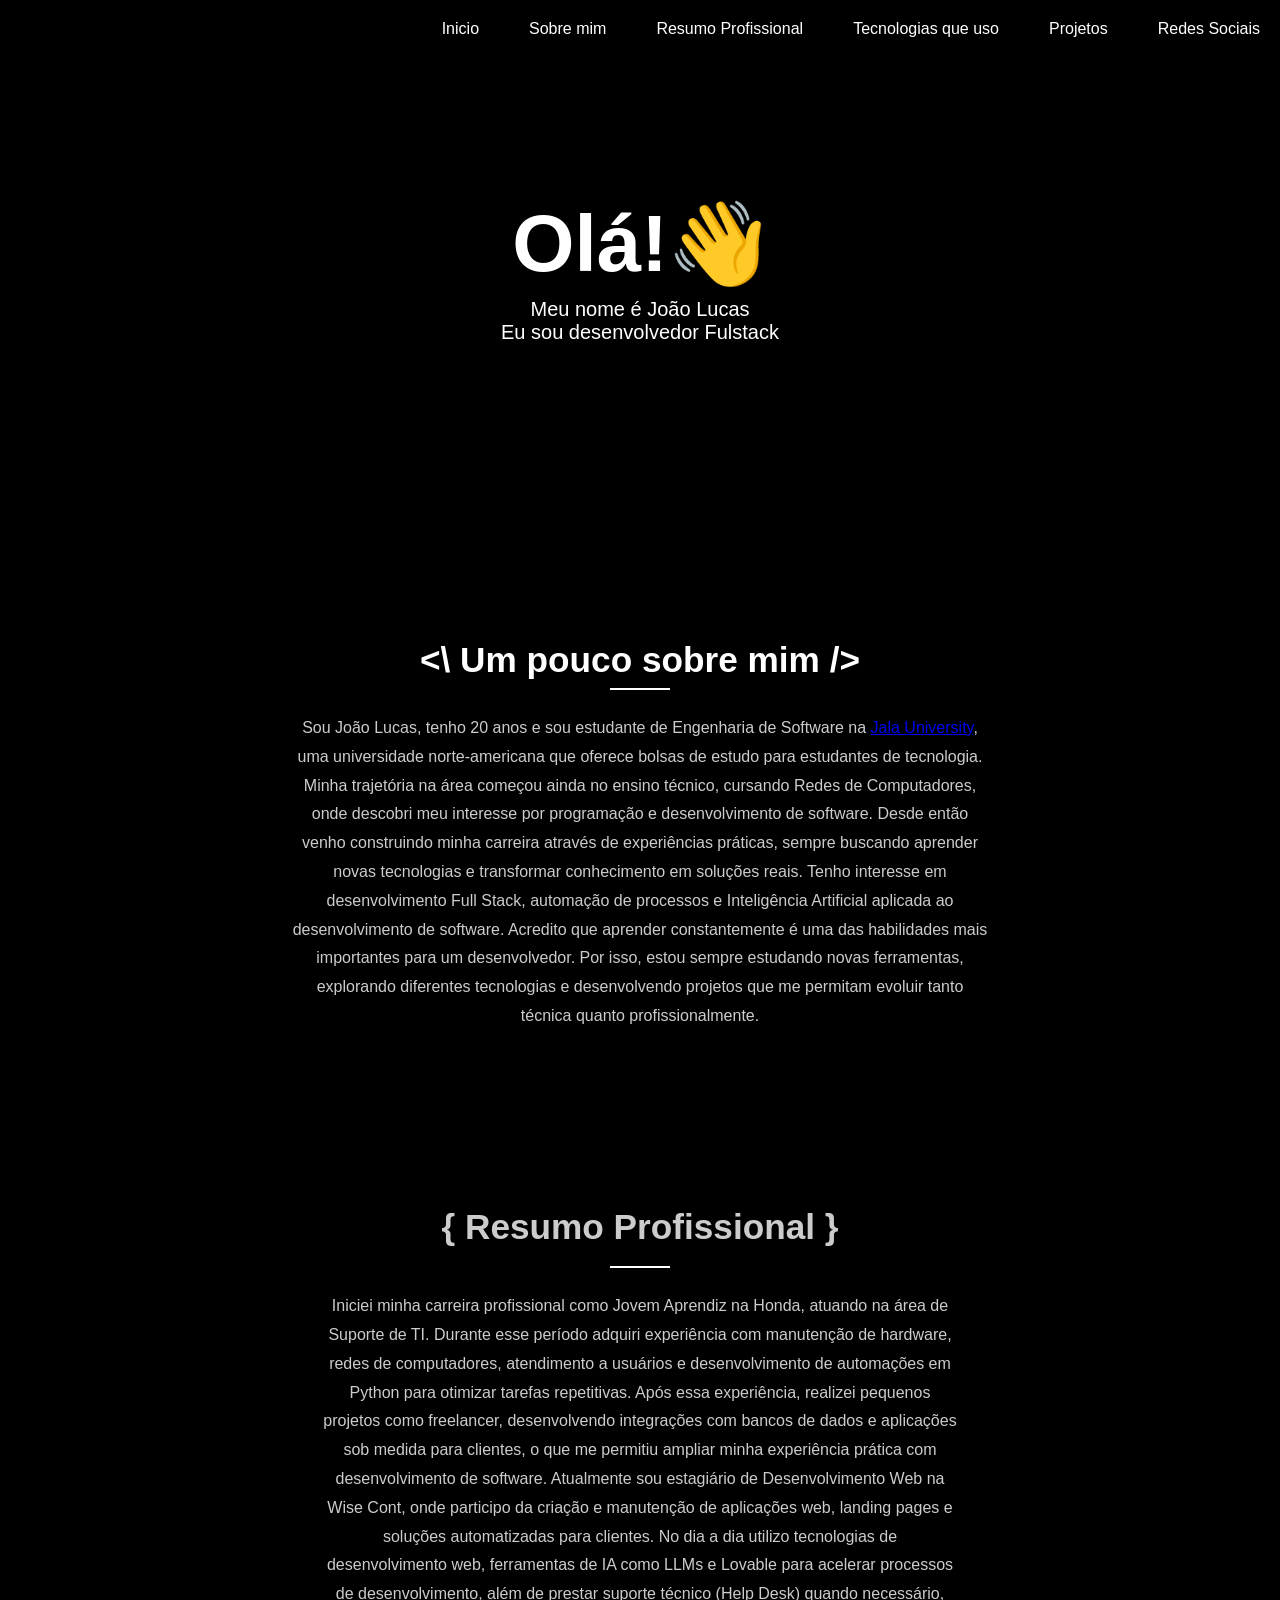
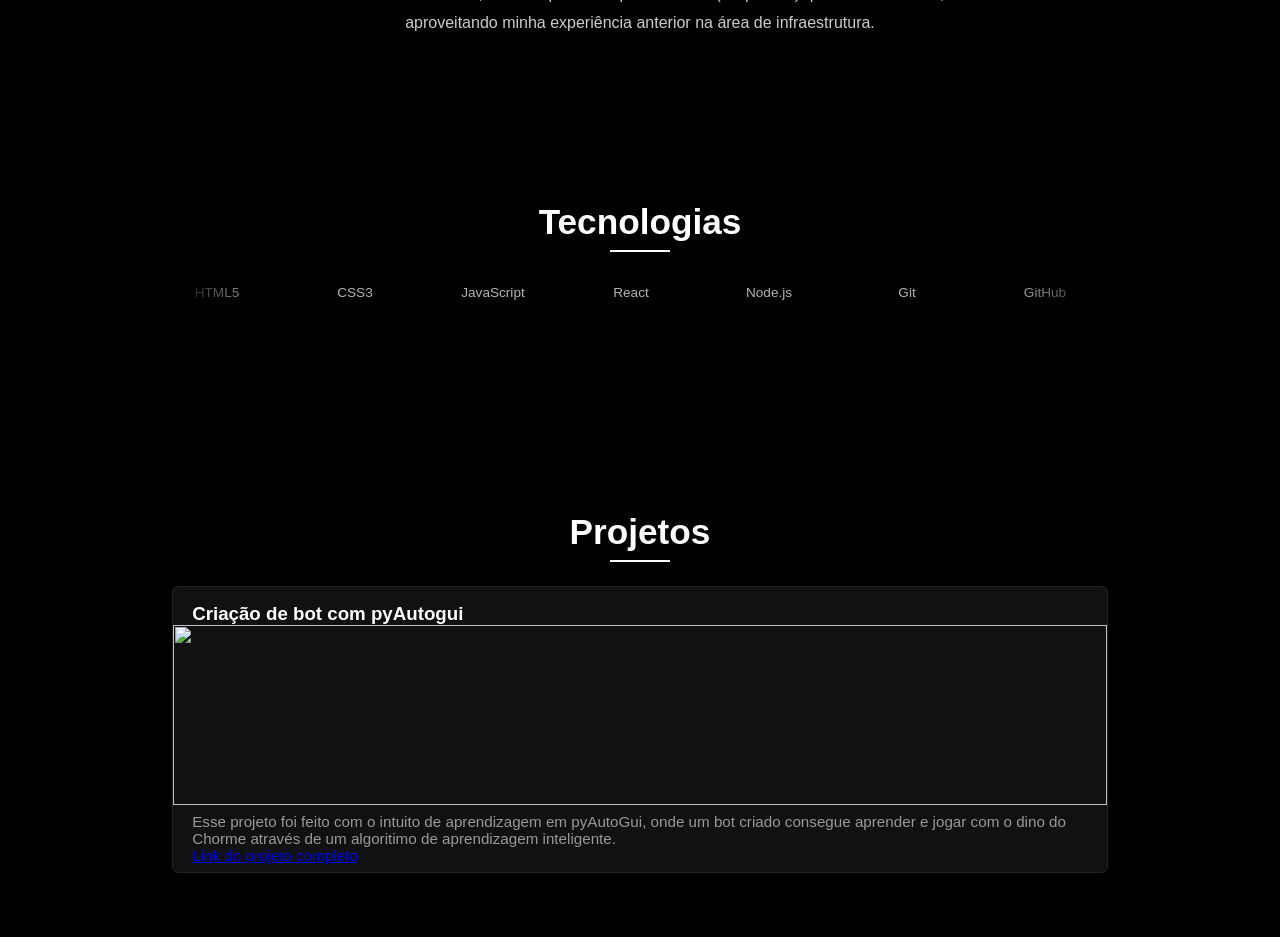
==== index.html @ 67b64010 "renomeio do arquivo index" ====
<!DOCTYPE html>
<html lang="pt-BR">
<head>
    <meta charset="UTF-8">
    <meta name="viewport" content="width=device-width, initial-scale=1.0">
    <title>João Lucas </title>
    <link rel ="stylesheet" href="portifolio_joao_lucas.css">
    <link rel="stylesheet" href="https://cdn.jsdelivr.net/gh/devicons/devicon@latest/devicon.min.css">
</head>




<body>
    
    <nav id="navbar">
        <a href="#welcome-section">Inicio</a>
        <a href="#sobre-mim">Sobre mim</a>
        <a href="#resumo-profissional">Resumo Profissional</a>
        <a  href="#tecnologias"> Tecnologias que uso </a>
        <a href="#Projetos">Projetos</a>
        <a href="redes-sociais" >Redes Sociais</a>
        
    </nav>
    
    <header id="welcome-section">
        <h1>Olá!👋</h1>
        <p> Meu nome é João Lucas</p>
        <p> Eu sou desenvolvedor Fulstack </p>
    </header>


    <section id="sobre-mim">
        <h2> &lt;\ Um pouco sobre mim /&gt;</h2>
        <p>
            Sou João Lucas, tenho 20 anos e sou estudante de Engenharia de Software na <a href=" https://jala.university "> Jala University</a>, uma universidade norte-americana que oferece bolsas de estudo para estudantes de tecnologia. Minha trajetória na área começou ainda no ensino técnico, cursando Redes de Computadores, onde descobri meu interesse por programação e desenvolvimento de software.
            Desde então venho construindo minha carreira através de experiências práticas, sempre buscando aprender novas tecnologias e transformar conhecimento em soluções reais. Tenho interesse em desenvolvimento Full Stack, automação de processos e Inteligência Artificial aplicada ao desenvolvimento de software.
            Acredito que aprender constantemente é uma das habilidades mais importantes para um desenvolvedor. Por isso, estou sempre estudando novas ferramentas, explorando diferentes tecnologias e desenvolvendo projetos que me permitam evoluir tanto técnica quanto profissionalmente.
        </p>
    </section>





    <section id = "resumo-profissional">
        <h2> { Resumo Profissional }</h2>
        <p>
            Iniciei minha carreira profissional como Jovem Aprendiz na Honda, atuando na área de Suporte de TI. Durante esse período adquiri experiência com manutenção de hardware, redes de computadores, atendimento a usuários e desenvolvimento de automações em Python para otimizar tarefas repetitivas.
            Após essa experiência, realizei pequenos projetos como freelancer, desenvolvendo integrações com bancos de dados e aplicações sob medida para clientes, o que me permitiu ampliar minha experiência prática com desenvolvimento de software.
            Atualmente sou estagiário de Desenvolvimento Web na Wise Cont, onde participo da criação e manutenção de aplicações web, landing pages e soluções automatizadas para clientes. No dia a dia utilizo tecnologias de desenvolvimento web, ferramentas de IA como LLMs e Lovable para acelerar processos de desenvolvimento, além de prestar suporte técnico (Help Desk) quando necessário, aproveitando minha experiência anterior na área de infraestrutura.
        </p>
    </section>





    <section id="tecnologias">
        <H2> Tecnologias </H2>
        <div class="tech-carousel">
            <div class="tech-track">
                <div class="tech-item"><i class="devicon-html5-plain colored"></i><span>HTML5</span></div>
                <div class="tech-item"><i class="devicon-css3-plain colored"></i><span>CSS3</span></div>
                <div class="tech-item"><i class="devicon-javascript-plain colored"></i><span>JavaScript</span></div>
                <div class="tech-item"><i class="devicon-react-original colored"></i><span>React</span></div>
                <div class="tech-item"><i class="devicon-nodejs-plain colored"></i><span>Node.js</span></div>
                <div class="tech-item"><i class="devicon-git-plain colored"></i><span>Git</span></div>
                <div class="tech-item"><i class="devicon-github-original"></i><span>GitHub</span></div>
                <div class="tech-item"><i class="devicon-pandas-plain colored"></i><span>Pandas</span></div>
                <div class="tech-item"><i class="devicon-python-plain colored"></i><span>Python</span></div>
                <div class="tech-item"><i class="devicon-mysql-plain colored"></i><span>MySQL</span></div>
                <div class="tech-item"><i class="devicon-postgresql-plain colored"></i><span>PostgresSQL</span></div>
                <div class="tech-item"><i class="devicon-docker-plain colored"></i><span>Docker</span></div>
                <div class="tech-item"><i class="devicon-java-plain colored"></i><span>Java</span></div>
                <div class="tech-item"><i class="devicon-spring-plain colored"></i><span>Spring Boot</span></div>
                <div class="tech-item"><img src="https://cdn.jsdelivr.net/gh/homarr-labs/dashboard-icons/svg/lovable.svg" alt="logo lovable"><span>Lovable</span></div>
                <!-- itens duplicados para o loop infinito -->
                <div class="tech-item"><i class="devicon-html5-plain colored"></i><span>HTML5</span></div>
                <div class="tech-item"><i class="devicon-css3-plain colored"></i><span>CSS3</span></div>
                <div class="tech-item"><i class="devicon-javascript-plain colored"></i><span>JavaScript</span></div>
                <div class="tech-item"><i class="devicon-react-original colored"></i><span>React</span></div>
                <div class="tech-item"><i class="devicon-nodejs-plain colored"></i><span>Node.js</span></div>
                <div class="tech-item"><i class="devicon-git-plain colored"></i><span>Git</span></div>
                <div class="tech-item"><i class="devicon-github-original"></i><span>GitHub</span></div>
                <div class="tech-item"><i class="devicon-figma-plain colored"></i><span>Figma</span></div>
                <div class="tech-item"><i class="devicon-pandas-plain colored"></i><span>Pandas</span></div>
                <div class="tech-item"><i class="devicon-python-plain colored"></i><span>Python</span></div>
                <div class="tech-item"><i class="devicon-mysql-plain colored"></i><span>MySQL</span></div>
                <div class="tech-item"><i class="devicon-postgresql-plain colored"></i><span>PostgresSQL</span></div>
                <div class="tech-item"><i class="devicon-docker-plain colored"></i><span>Docker</span></div>
                <div class="tech-item"><i class="devicon-java-plain colored"></i><span>Java</span></div>
                <div class="tech-item"><i class="devicon-spring-plain colored"></i><span>Spring Boot</span></div>
                <div class="tech-item"><img src="https://cdn.jsdelivr.net/gh/homarr-labs/dashboard-icons/svg/lovable.svg" alt="logo lovable"><span>Lovable</span></div>
            </div>
        </div>
    </section>



    <section id="Projetos">
        <h2>Projetos</h2>
        <div class = "projetos-grid">
            <div class="projeto-card">
                <h3> Criação de bot com pyAutogui </h3>
                <img src="https://i.redd.it/i-finally-crossed-25000-score-in-chrome-dino-game-without-v0-zhg6qlao45b61.png?width=1366&format=png&auto=webp&s=63d63ebcd407ddec5a2ace01adfc3e9d10963e12" alt="">
                <p>
                    Esse projeto foi feito com o intuito de aprendizagem em pyAutoGui, onde um bot criado consegue aprender e jogar com o dino do Chorme através de um algoritimo de aprendizagem inteligente. <br>
                    <a href="https://github.com/JoaoL-Devs/automacao-dino-chorm"> Link do projeto completo</a>
                </p>
            </div>



        </div>
    </section>

    <!--
    <section id="redes-sociais">
        <h2>Redes Sociais</h2>
        <div class="redes-links">
            <a href="#" target="_blank">GitHub</a>
            <a href="#" target="_blank">LinkedIn</a>
            <a href="#" target="_blank">Instagram</a>
        </div>
    </section>

    <footer>
        <p>&copy; 2026 João Lucas. Todos os direitos reservados.</p>
    </footer>
    -->

   






    



</body>
</html>
---- portifolio_joao_lucas.css ----
* {
    margin: 0;
    padding: 0;
    box-sizing: border-box;
}

body {
    background-color: black;
    color: #fff;
    font-family: 'Segoe UI', Arial, sans-serif;
}

/* NAVBAR */
nav {
    background: rgb(0, 0, 0);
    color: white;
    display: flex;
    justify-content: flex-end;
    padding: 20px;
    position: fixed;
    top: 0;
    left: 0;
    right: 0;
    z-index: 100;
}

nav a {
    color: #fff;
    position: relative;
    margin-left: 50px;
    text-decoration: none;
}

nav a::after {
    content: '';
    border-bottom: 2px solid #fff;
    position: absolute;
    top: 0;
    left: 0;
    transform: translateY(10px);
    transition: transform 0.3s ease;
    opacity: 0;
    height: 100%;
    width: 100%;
}

nav a:hover::after {
    opacity: 1;
    transform: translateY(0);
}

/* HEADER */
header {
    background-image: url("https://images.unsplash.com/photo-1605379399843-5870eea9b74e?ixlib=rb-1.2.1&ixid=MnwxMjA3fDB8MHxwaG90by1wYWdlfHx8fGVufDB8fHx8&auto=format&fit=crop&w=898&q=80");
    background-size: cover;
    display: flex;
    align-items: center;
    justify-content: center;
    flex-direction: column;
    color: #fff;
    background-position: center center;
    height: 60vh;
    position: relative;
}

header::after {
    content: '';
    background-color: black;
    position: absolute;
    top: 0;
    left: 0;
    right: 0;
    bottom: 0;
    opacity: 0.4;
    z-index: 1;
}

header h1,
header p {
    position: relative;
    z-index: 2;
}

header h1 {
    font-size: 80px;
    margin-bottom: 7px;
    margin-top: 0;
}

header p {
    font-size: 20px;
    text-align: center;

    /*cloud*/
}

/* SECTIONS (Resumo, Projetos, Redes Sociais) */
section {
    padding: 100px 2rem 4rem;
    max-width: 1000px;
    margin: 0 auto;
}

section h2 {
    font-size: 2.2rem;
    margin-bottom: 1.5rem;
    text-align: center;
    position: relative;
    padding-bottom: 10px;
}

section h2::after {
    content: '';
    position: absolute;
    bottom: 0;
    left: 50%;
    transform: translateX(-50%);
    width: 60px;
    height: 2px;
    background-color: #fff;
}

/*cloud*/

/* RESUMO PROFISSIONAL */
#resumo-profissional,#sobre-mim p {
    max-width: 700px;
    margin: 0 auto;
    text-align: center;
    color: #ccc;
    line-height: 1.8;
}

/* CARROSSEL DE TECNOLOGIAS */

/* ok */
.tech-carousel {
    position: relative;
    overflow: hidden;
    width: 100%;
    -webkit-mask-image: linear-gradient(to right, transparent, #000 10%, #000 90%, transparent);
    mask-image: linear-gradient(to right, transparent, #000 10%, #000 90%, transparent);
}
/* ok */
.tech-track {
    display: flex;
    width: max-content;
    gap: 3rem;
    animation: tech-scroll 25s linear infinite;
}
/* ok */
.tech-carousel:hover .tech-track {
    animation-play-state: paused;
}
/* ok */
.tech-item {
    display: flex;
    flex-direction: column;
    align-items: center;
    gap: 0.6rem;
    min-width: 90px;
    filter: grayscale(1) brightness(1.6);
    opacity: 0.7;
    transition: filter 0.3s ease, opacity 0.3s ease, transform 0.3s ease;
}
/* ok */
.tech-item:hover {
    filter: grayscale(0) brightness(1);
    opacity: 1;
    transform: translateY(-4px);
}

.tech-item i {
    font-size: 3rem;
}

.tech-item img {
    width: 3rem;
    height: 3rem;
    object-fit: contain;
}

.tech-item span {
    font-size: 0.85rem;
    color: #ccc;
}

@keyframes tech-scroll {
    from {
        transform: translateX(0);
    }
    to {
        transform: translateX(-50%);
    }
}

/* PROJETOS */
.projetos-grid {
    display: grid;
    grid-template-columns: repeat(auto-fit, minmax(280px, 1fr));
    gap: 1.5rem;
}

.projeto-card {
    background-color: #111;
    border: 1px solid #222;
    border-radius: 6px;
    overflow: hidden;
    transition: transform 0.3s ease, border-color 0.3s ease;
}

.projeto-card:hover {
    transform: translateY(-6px);
    border-color: #fff;
}

.projeto-card img {
    width: 100%;
    height: 180px;
    object-fit: cover;
    display: block;
}

.projeto-card h3,
.projeto-card p,
.projeto-links {
    padding: 0 1.2rem;
}

.projeto-card h3 {
    margin-top: 1rem;
}

.projeto-card p {
    color: #999;
    font-size: 0.95rem;
    margin: 0.5rem 0;
}

.projeto-links {
    display: flex;
    gap: 1rem;
    padding-bottom: 1.2rem;
}

.projeto-links a {
    color: #fff;
    text-decoration: none;
    font-weight: 600;
    position: relative;
}

.projeto-links a::after {
    content: '';
    position: absolute;
    left: 0;
    bottom: -2px;
    width: 100%;
    height: 1px;
    background-color: #fff;
    transform: scaleX(0);
    transform-origin: left;
    transition: transform 0.3s ease;
}

.projeto-links a:hover::after {
    transform: scaleX(1);
}

/* REDES SOCIAIS 
.redes-links {
    display: flex;
    justify-content: center;
    gap: 2rem;
}

.redes-links a {
    color: #fff;
    text-decoration: none;
    font-weight: 600;
    font-size: 1.1rem;
    border: 1px solid #fff;
    padding: 0.6rem 1.4rem;
    border-radius: 4px;
    transition: background-color 0.3s ease, color 0.3s ease;
}

.redes-links a:hover {
    background-color: #fff;
    color: #000;
}

/* FOOTER */
footer {
    text-align: center;
    padding: 2rem;
    color: #666;
    font-size: 0.9rem;
    border-top: 1px solid #222;
}
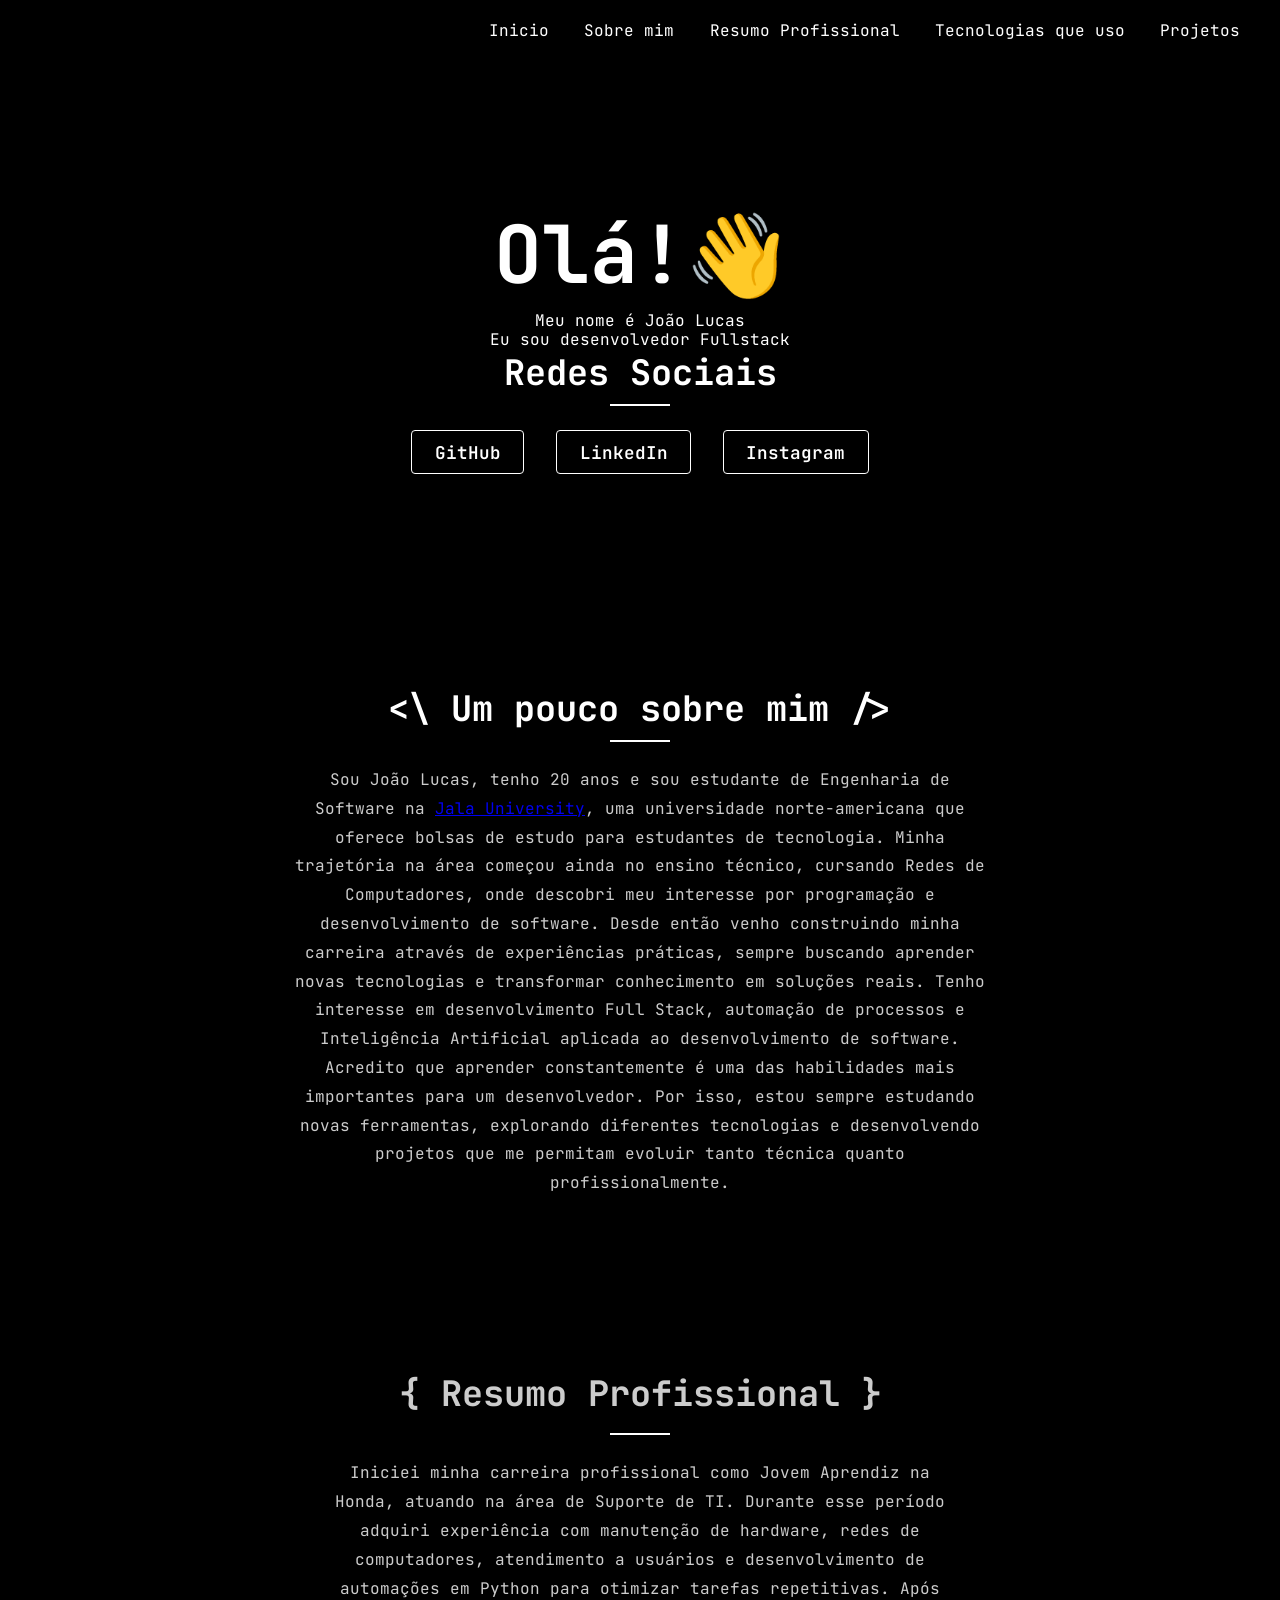
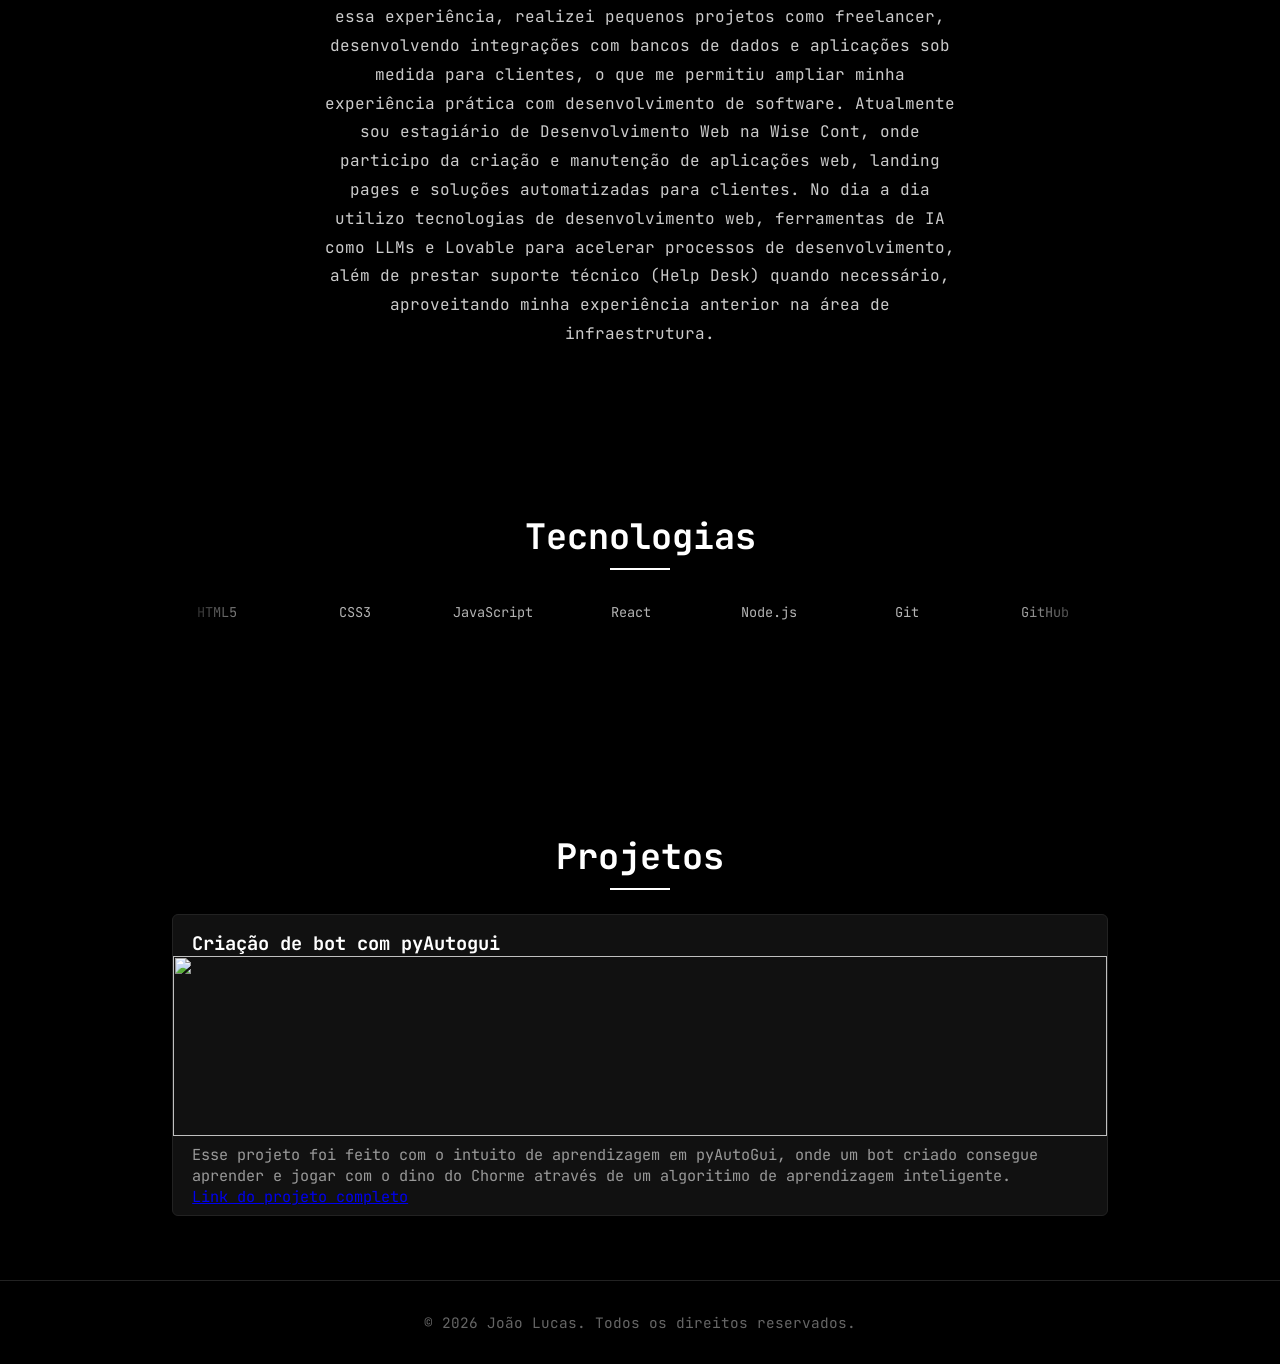
==== commit 25a4a43a: "nova versão" ====
--- a/index.html
+++ b/index.html
@@ -4,8 +4,16 @@
     <meta charset="UTF-8">
     <meta name="viewport" content="width=device-width, initial-scale=1.0">
     <title>João Lucas </title>
+
+    <link rel="preconnect" href="https://fonts.googleapis.com">
+    <link rel="preconnect" href="https://fonts.gstatic.com" crossorigin>
+    <link href="https://fonts.googleapis.com/css2?family=JetBrains+Mono:ital,wght@0,100..800;1,100..800&display=swap" rel="stylesheet">
+
+
     <link rel ="stylesheet" href="portifolio_joao_lucas.css">
     <link rel="stylesheet" href="https://cdn.jsdelivr.net/gh/devicons/devicon@latest/devicon.min.css">
+
+
 </head>
 
 
@@ -19,17 +27,27 @@
         <a href="#resumo-profissional">Resumo Profissional</a>
         <a  href="#tecnologias"> Tecnologias que uso </a>
         <a href="#Projetos">Projetos</a>
-        <a href="redes-sociais" >Redes Sociais</a>
         
     </nav>
     
     <header id="welcome-section">
         <h1>Olá!👋</h1>
-        <p> Meu nome é João Lucas</p>
-        <p> Eu sou desenvolvedor Fulstack </p>
+        <p class="typing-line line-1">Meu nome é João Lucas</p>
+        <p class="typing-line line-2">Eu sou desenvolvedor Fullstack</p>
+        
+        <section id="redes-sociais">
+            <h2>Redes Sociais</h2>
+            <div class="redes-links">
+                <a href="https://github.com/JoaoL-Devs" target="_blank">GitHub</a>
+                <a href="https://linkedin.com/in/joão-lucas-5b5904325/" target="_blank">LinkedIn</a>
+                <a href="https://www.instagram.com/joaoluc26?igsh=MXc2dGZ5bmllMTlmeg%3D%3D&utm_source=qr" target="_blank">Instagram</a>
+            </div>
+        </section>
     </header>
 
 
+
+    
     <section id="sobre-mim">
         <h2> &lt;\ Um pouco sobre mim /&gt;</h2>
         <p>
@@ -115,31 +133,14 @@
         </div>
     </section>
 
-    <!--
-    <section id="redes-sociais">
-        <h2>Redes Sociais</h2>
-        <div class="redes-links">
-            <a href="#" target="_blank">GitHub</a>
-            <a href="#" target="_blank">LinkedIn</a>
-            <a href="#" target="_blank">Instagram</a>
-        </div>
-    </section>
+
+
 
     <footer>
         <p>&copy; 2026 João Lucas. Todos os direitos reservados.</p>
     </footer>
-    -->
 
    
 
-
-
-
-
-
-    
-
-
-
 </body>
 </html>
--- a/portifolio_joao_lucas.css
+++ b/portifolio_joao_lucas.css
@@ -7,18 +7,20 @@
 body {
     background-color: black;
     color: #fff;
-    font-family: 'Segoe UI', Arial, sans-serif;
-}
-
-/* NAVBAR */
+    font-family: 'JetBrains Mono', monospace;
+}
+
+/* NAVBAR barra */
 nav {
     background: rgb(0, 0, 0);
     color: white;
     display: flex;
     justify-content: flex-end;
-    padding: 20px;
+    align-items: center;
+    gap: 2.2rem;
+    padding: 20px 40px;
     position: fixed;
-    top: 0;
+    top: 0px;
     left: 0;
     right: 0;
     z-index: 100;
@@ -27,7 +29,6 @@
 nav a {
     color: #fff;
     position: relative;
-    margin-left: 50px;
     text-decoration: none;
 }
 
@@ -49,7 +50,56 @@
     transform: translateY(0);
 }
 
-/* HEADER */
+
+
+.typing-line {
+    display: inline-block;
+    white-space: nowrap;
+    overflow: hidden;
+    border-right: 1.5px solid transparent; /* Cursor mais fino */
+    width: 0;
+    max-width: max-content;
+    margin: 0 auto;
+    font-size: 16px; /* Ajuste aqui o tamanho do texto (padrão costuma ser 18px~20px) */
+    line-height: 1.2; /* Ajuste aqui para diminuir a altura vertical do cursor */
+}
+
+/* Primeira linha: digita do 0s ao 3s */
+.line-1 {
+    animation: 
+        typing 4s steps(22, end) forwards,
+        blink-line1 0.75s step-end forwards;
+}
+
+/* Segunda linha: espera 3.5s de delay, depois digita em 3.5s */
+.line-2 {
+    animation: 
+        typing 2.5s steps(20, end) 1s forwards,
+        blink-line2 0.75s step-end 2.5s infinite;
+}
+
+/* Animação que revela o texto */
+@keyframes typing {
+    from { width: 0; }
+    to { width: 100%; }
+}
+
+/* Pisca o cursor na linha 1 e depois apaga quando a linha 2 começa */
+@keyframes blink-line1 {
+    0%, 85% { border-color: #fff; }
+    42% { border-color: transparent; }
+    100% { border-color: transparent; }
+}
+
+/* Pisca o cursor na linha 2 continuamente */
+@keyframes blink-line2 {
+    from, to { border-color: transparent; }
+    50% { border-color: #fff; }
+}
+
+
+
+/* HEADER foto de fundo*/
 header {
     background-image: url("https://images.unsplash.com/photo-1605379399843-5870eea9b74e?ixlib=rb-1.2.1&ixid=MnwxMjA3fDB8MHxwaG90by1wYWdlfHx8fGVufDB8fHx8&auto=format&fit=crop&w=898&q=80");
     background-size: cover;
@@ -59,10 +109,10 @@
     flex-direction: column;
     color: #fff;
     background-position: center center;
-    height: 60vh;
-    position: relative;
-}
-
+    height: 65vh;
+    position: relative;
+    padding-top: 90px;
+}
 header::after {
     content: '';
     background-color: black;
@@ -75,15 +125,26 @@
     z-index: 1;
 }
 
-header h1,
-header p {
+header h1, 
+header p{
     position: relative;
     z-index: 2;
 }
+
+header #redes-sociais {
+    position: relative;
+    z-index: 2;
+    padding: 0;
+    margin-top: 0; 
+}
+
+
+
+
 
 header h1 {
     font-size: 80px;
-    margin-bottom: 7px;
+    margin-bottom: 4px;
     margin-top: 0;
 }
 
@@ -267,7 +328,7 @@
     transform: scaleX(1);
 }
 
-/* REDES SOCIAIS 
+/* REDES SOCIAIS */ 
 .redes-links {
     display: flex;
     justify-content: center;
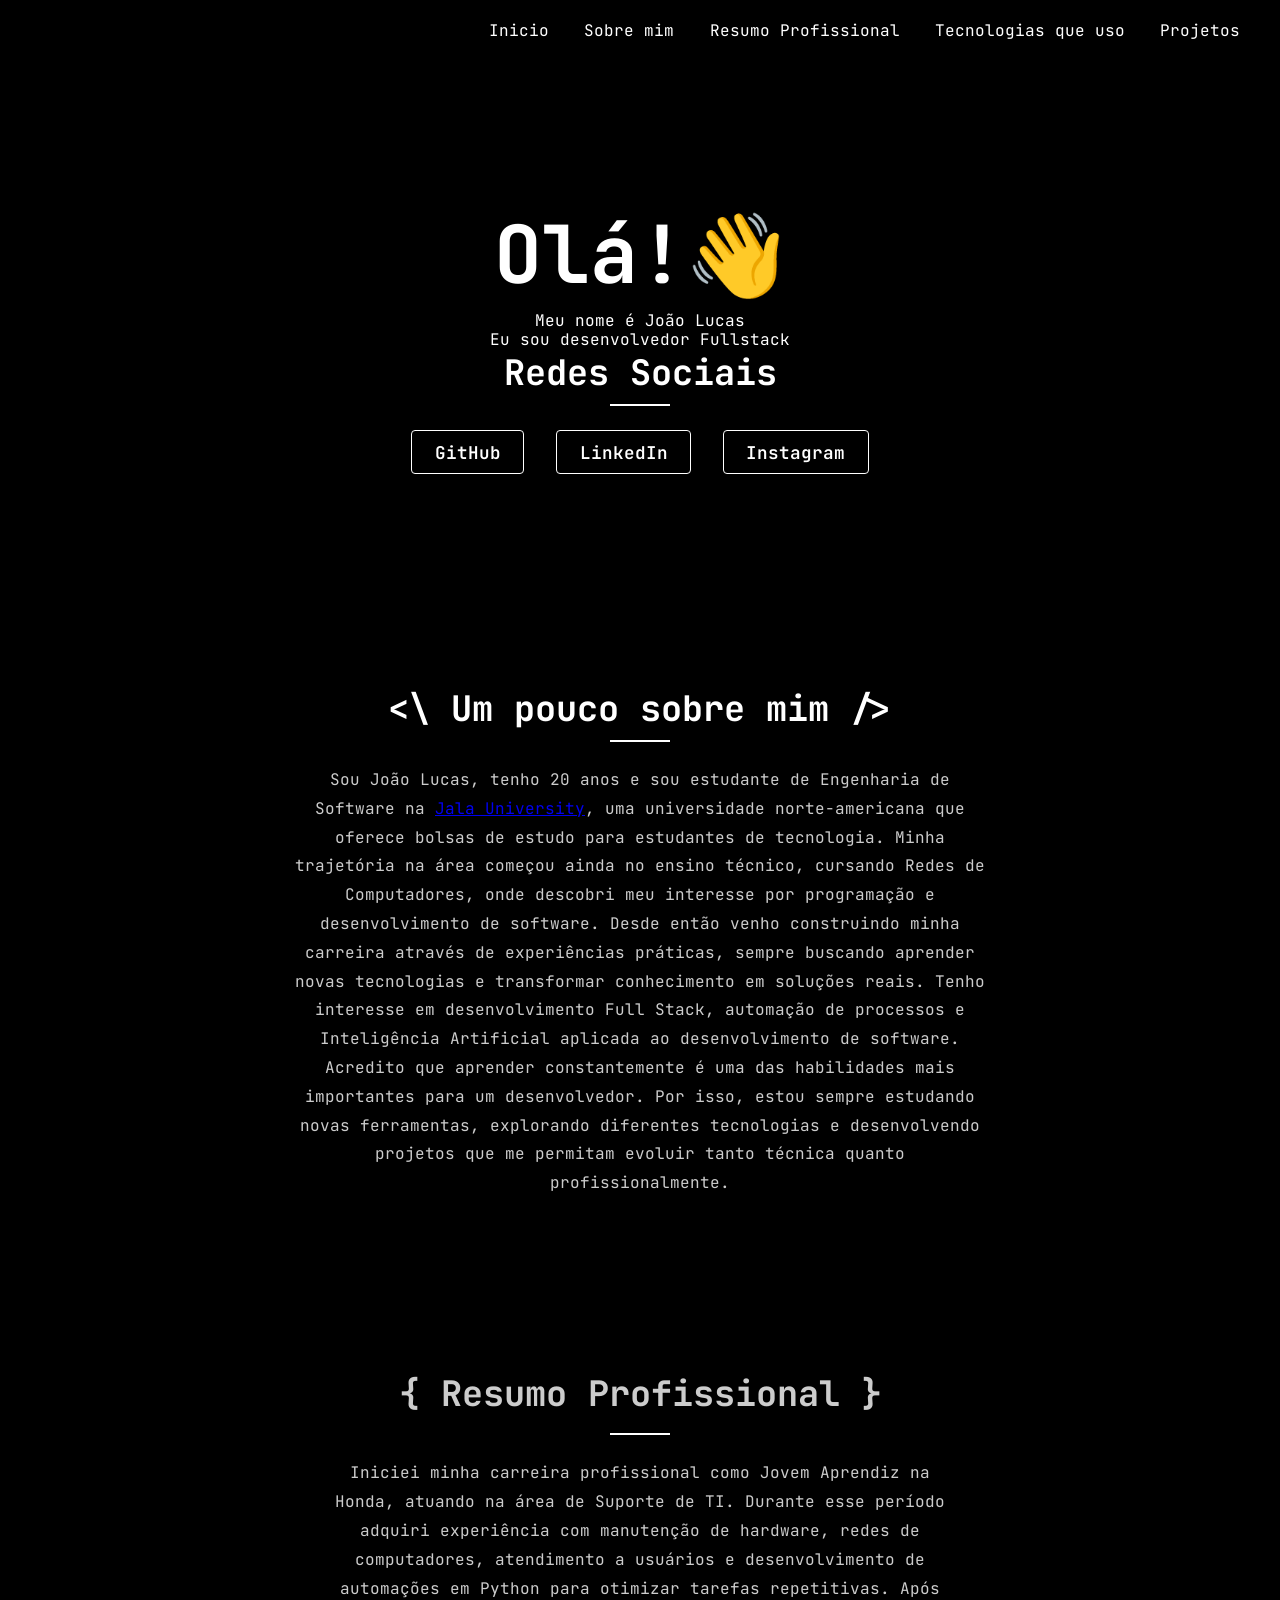
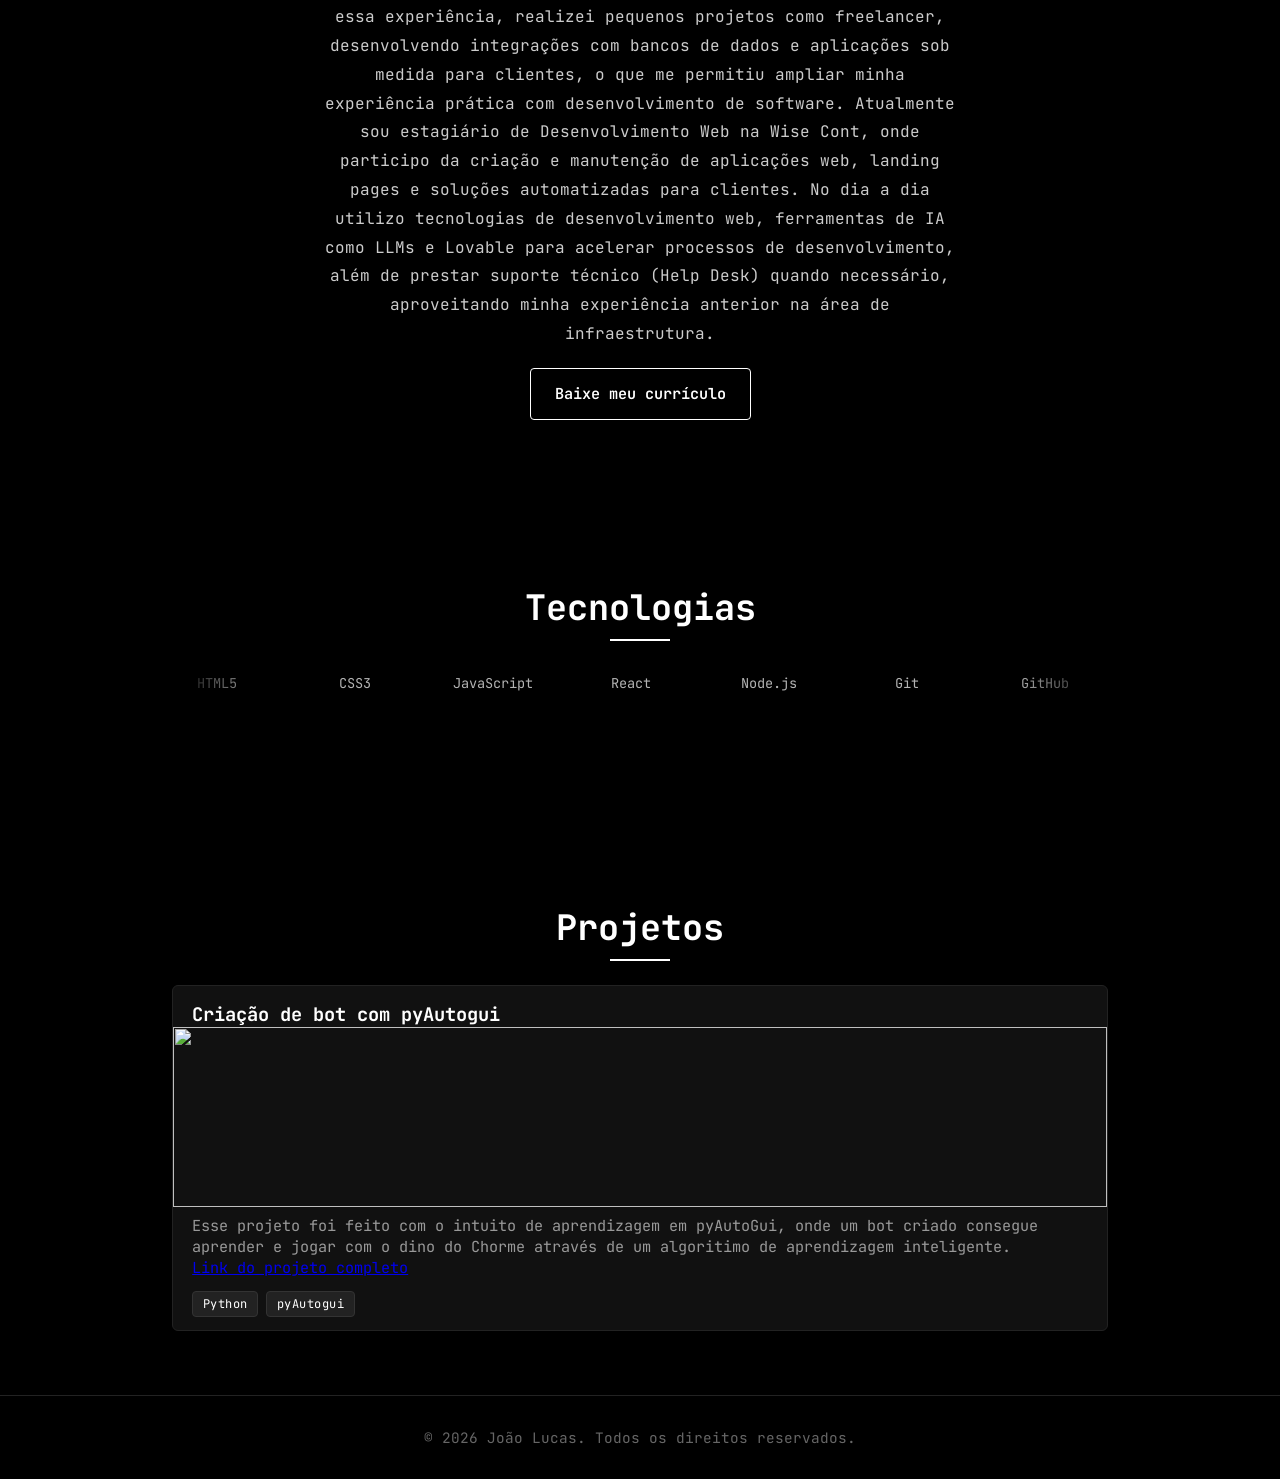
==== commit ec6816ee: "atualização com curriculo e tech-tag" ====
--- a/index.html
+++ b/index.html
@@ -68,6 +68,8 @@
             Após essa experiência, realizei pequenos projetos como freelancer, desenvolvendo integrações com bancos de dados e aplicações sob medida para clientes, o que me permitiu ampliar minha experiência prática com desenvolvimento de software.
             Atualmente sou estagiário de Desenvolvimento Web na Wise Cont, onde participo da criação e manutenção de aplicações web, landing pages e soluções automatizadas para clientes. No dia a dia utilizo tecnologias de desenvolvimento web, ferramentas de IA como LLMs e Lovable para acelerar processos de desenvolvimento, além de prestar suporte técnico (Help Desk) quando necessário, aproveitando minha experiência anterior na área de infraestrutura.
         </p>
+
+        <a href="João_Lucas_Nascimento_S.pdf" download="João_Lucas_Nascimento_S.pdf" class="btn-cv"> Baixe meu currículo</a>
     </section>
 
 
@@ -75,7 +77,7 @@
 
 
     <section id="tecnologias">
-        <H2> Tecnologias </H2>
+        <h2> Tecnologias </h2>
         <div class="tech-carousel">
             <div class="tech-track">
                 <div class="tech-item"><i class="devicon-html5-plain colored"></i><span>HTML5</span></div>
@@ -88,7 +90,7 @@
                 <div class="tech-item"><i class="devicon-pandas-plain colored"></i><span>Pandas</span></div>
                 <div class="tech-item"><i class="devicon-python-plain colored"></i><span>Python</span></div>
                 <div class="tech-item"><i class="devicon-mysql-plain colored"></i><span>MySQL</span></div>
-                <div class="tech-item"><i class="devicon-postgresql-plain colored"></i><span>PostgresSQL</span></div>
+                <div class="tech-item"><i class="devicon-postgresql-plain colored"></i><span>PostgreSQL</span></div>
                 <div class="tech-item"><i class="devicon-docker-plain colored"></i><span>Docker</span></div>
                 <div class="tech-item"><i class="devicon-java-plain colored"></i><span>Java</span></div>
                 <div class="tech-item"><i class="devicon-spring-plain colored"></i><span>Spring Boot</span></div>
@@ -105,7 +107,7 @@
                 <div class="tech-item"><i class="devicon-pandas-plain colored"></i><span>Pandas</span></div>
                 <div class="tech-item"><i class="devicon-python-plain colored"></i><span>Python</span></div>
                 <div class="tech-item"><i class="devicon-mysql-plain colored"></i><span>MySQL</span></div>
-                <div class="tech-item"><i class="devicon-postgresql-plain colored"></i><span>PostgresSQL</span></div>
+                <div class="tech-item"><i class="devicon-postgresql-plain colored"></i><span>PostgreSQL</span></div>
                 <div class="tech-item"><i class="devicon-docker-plain colored"></i><span>Docker</span></div>
                 <div class="tech-item"><i class="devicon-java-plain colored"></i><span>Java</span></div>
                 <div class="tech-item"><i class="devicon-spring-plain colored"></i><span>Spring Boot</span></div>
@@ -126,6 +128,11 @@
                     Esse projeto foi feito com o intuito de aprendizagem em pyAutoGui, onde um bot criado consegue aprender e jogar com o dino do Chorme através de um algoritimo de aprendizagem inteligente. <br>
                     <a href="https://github.com/JoaoL-Devs/automacao-dino-chorm"> Link do projeto completo</a>
                 </p>
+                <div class="tech-tags">
+                    <span> Python</span>
+                    <span> pyAutogui </span>
+
+                </div>
             </div>
 
 
--- a/portifolio_joao_lucas.css
+++ b/portifolio_joao_lucas.css
@@ -192,6 +192,11 @@
     line-height: 1.8;
 }
 
+
+
+
+
+
 /* CARROSSEL DE TECNOLOGIAS */
 
 /* ok */
@@ -254,6 +259,36 @@
         transform: translateX(-50%);
     }
 }
+
+
+/* CONTAINER DAS TAGS */
+.tech-tags {
+    display: flex;
+    flex-wrap: wrap;
+    gap: 0.5rem;
+    padding: 0 1.2rem;
+    margin: 0.8rem 0;
+}
+
+/* ESTILO DE CADA BADGE/TAG */
+.tech-tags span {
+    background-color: #222;
+    color: #fff;
+    font-size: 0.75rem;
+    padding: 0.25rem 0.6rem;
+    border-radius: 4px;
+    border: 1px solid #333;
+    letter-spacing: 0.5px;
+    transition: border-color 0.3s ease, background-color 0.3s ease;
+}
+
+/* EFEITO AO PASSAR O MOUSE NO CARD */
+.projeto-card:hover .tech-tags span {
+    border-color: #555;
+    background-color: #1a1a1a;
+}
+
+
 
 /* PROJETOS */
 .projetos-grid {
@@ -359,3 +394,24 @@
     font-size: 0.9rem;
     border-top: 1px solid #222;
 }
+
+.btn-cv {
+    display: inline-block;
+    color: #fff;
+    text-decoration: none;
+    font-weight: 600;
+    font-size: 0.95rem;
+    border: 1px solid #fff;
+    padding: 0.7rem 1.5rem;
+    border-radius: 4px;
+    margin-top: 1.2rem;
+    position: relative;
+    z-index: 2;
+    transition: background-color 0.3s ease, color 0.3s ease, transform 0.3s ease;
+}
+
+.btn-cv:hover {
+    background-color: #fff;
+    color: #000;
+    transform: translateY(-2px);
+}
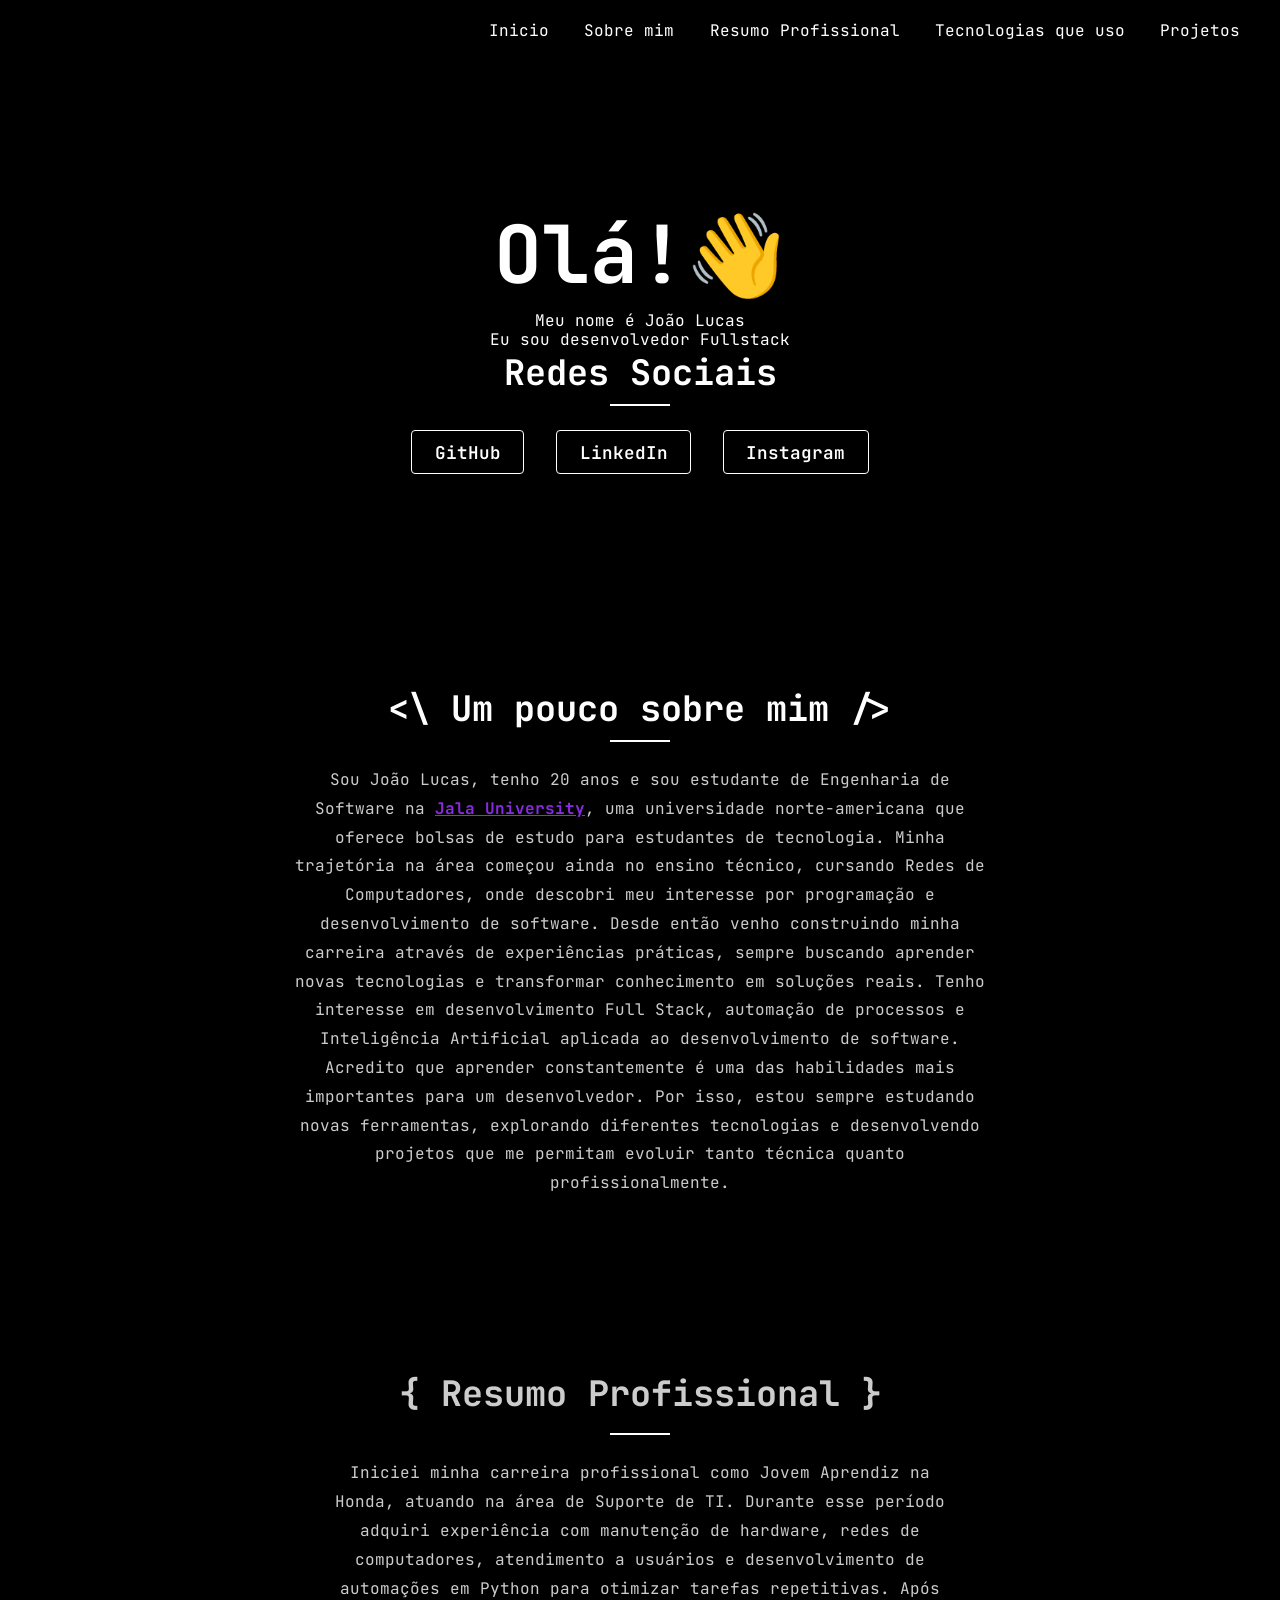
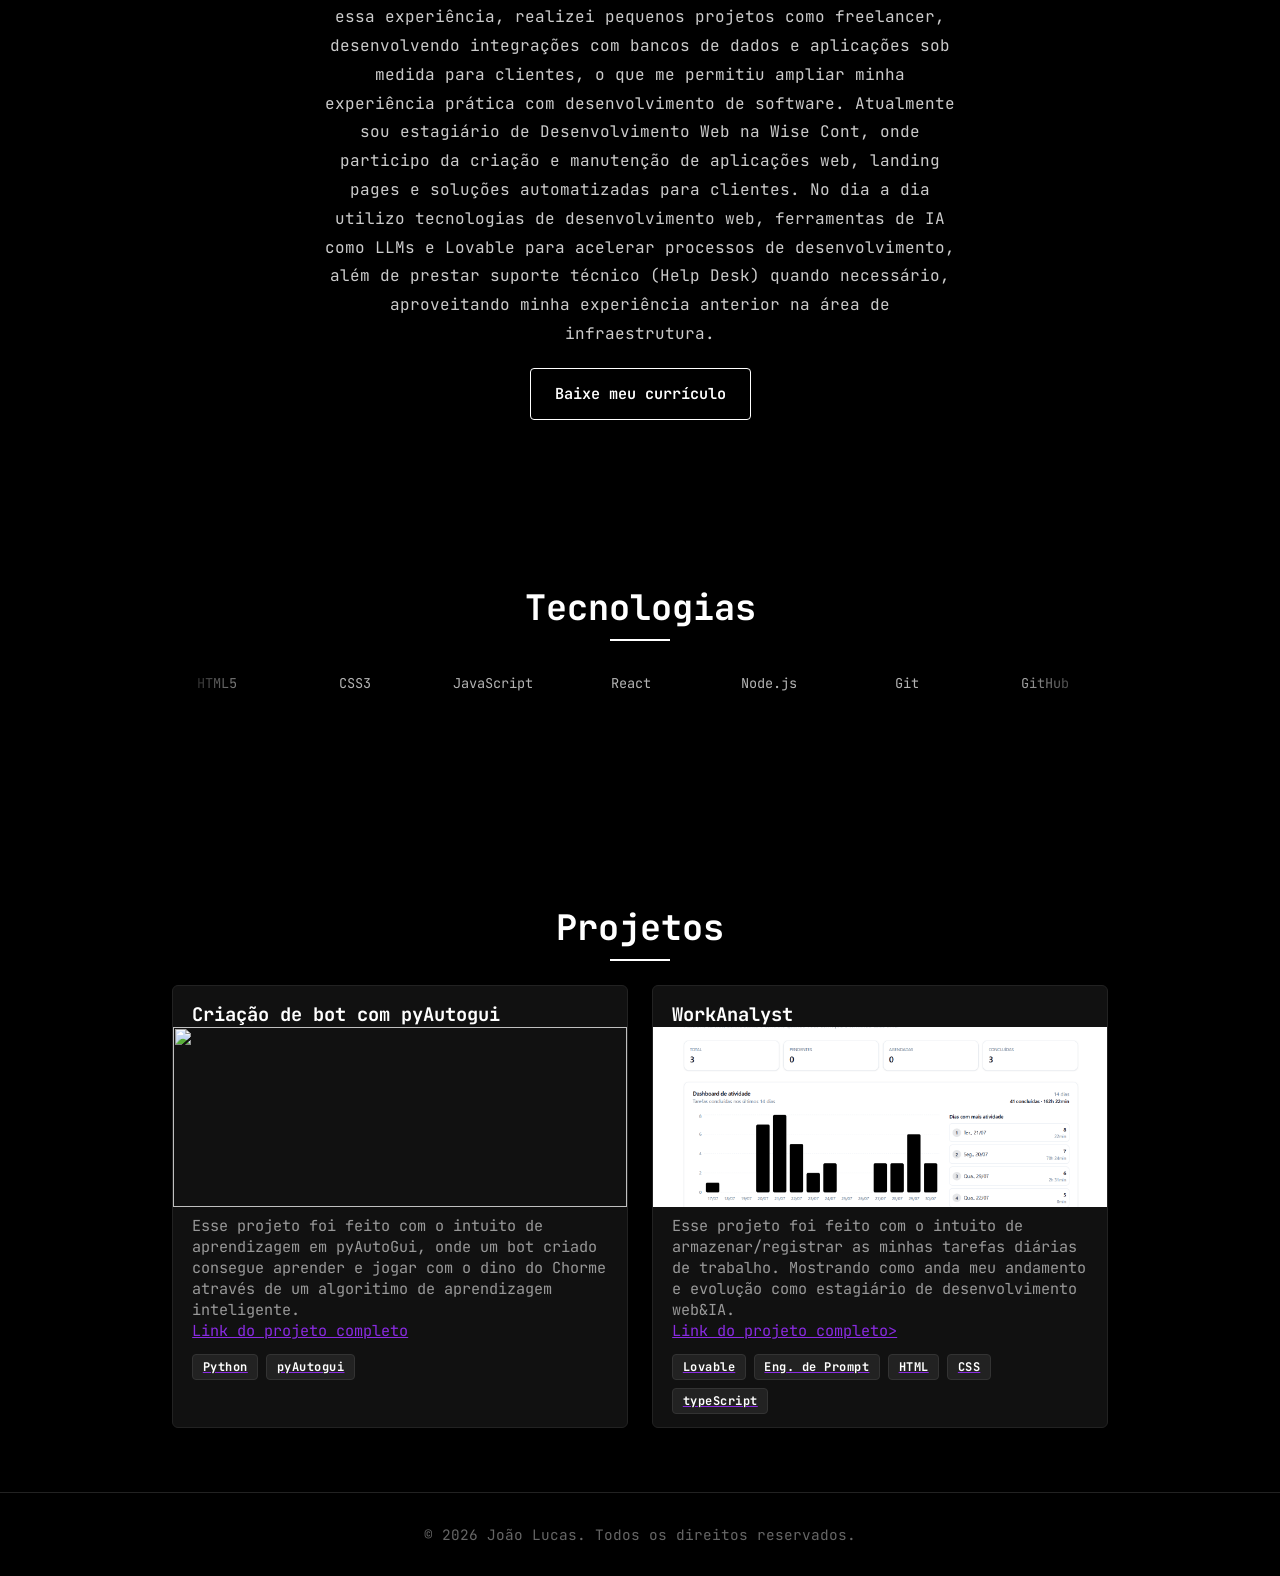
==== commit 99b2e0b8: "adição e card" ====
--- a/index.html
+++ b/index.html
@@ -137,6 +137,24 @@
 
 
 
+        <div class = "projetos-grid">
+            <div class="projeto-card">
+                <h3> WorkAnalyst </h3>
+                <img src="img/work.png" alt="">
+                <p>
+                    Esse projeto foi feito com o intuito de armazenar/registrar as minhas tarefas diárias de trabalho. Mostrando como anda meu andamento e evolução como estagiário de desenvolvimento web&IA. <br>
+                    <a href="https://github.com/JoaoL-Devs/workanalystics.git"> Link do projeto completo> </a>
+                </p>   
+                <div class="tech-tags">
+                    <span> Lovable </span>
+                    <span> Eng. de Prompt </span>
+                    <span>HTML</span>
+                    <span>CSS</span>
+                    <span> typeScript </span>
+
+                </div>
+
+
         </div>
     </section>
 
--- a/portifolio_joao_lucas.css
+++ b/portifolio_joao_lucas.css
@@ -151,10 +151,32 @@
 header p {
     font-size: 20px;
     text-align: center;
-
+    
     /*cloud*/
 }
 
+/* REDES SOCIAIS */ 
+.redes-links {
+    display: flex;
+    justify-content: center;
+    gap: 2rem;
+}
+
+.redes-links a {
+    color: #fff;
+    text-decoration: none;
+    font-weight: 600;
+    font-size: 1.1rem;
+    border: 1px solid #fff;
+    padding: 0.6rem 1.4rem;
+    border-radius: 4px;
+    transition: background-color 0.3s ease, color 0.3s ease;
+}
+
+.redes-links a:hover {
+    background-color: #fff;
+    color: #000;
+}
 /* SECTIONS (Resumo, Projetos, Redes Sociais) */
 section {
     padding: 100px 2rem 4rem;
@@ -181,7 +203,23 @@
     background-color: #fff;
 }
 
+
+
+
+#sobre-mim a {
+    color: #8a2be2;
+    text-decoration: underline;
+    font-weight: bold;
+    transition: color 0.3s ease;
+}
+
+#sobre-mim a:hover {
+    color: #a855f7;
+}
 /*cloud*/
+
+
+
 
 /* RESUMO PROFISSIONAL */
 #resumo-profissional,#sobre-mim p {
@@ -194,9 +232,6 @@
 
 
 
-
-
-
 /* CARROSSEL DE TECNOLOGIAS */
 
 /* ok */
@@ -288,6 +323,17 @@
     background-color: #1a1a1a;
 }
 
+.tech-tags{
+    color: #8a2be2;
+    text-decoration: underline;
+    font-weight: bold;
+    transition: color 0.3s ease;
+}
+
+.tech-tags a:hover {
+    color: #8a2be2;
+}
+
 
 
 /* PROJETOS */
@@ -322,6 +368,14 @@
 .projeto-links {
     padding: 0 1.2rem;
 }
+.projeto-card a{
+    color: #8a2be2;
+
+}
+.projeto-card a:hover {
+    color: #8a2ce2;
+}
+
 
 .projeto-card h3 {
     margin-top: 1rem;
@@ -332,6 +386,8 @@
     font-size: 0.95rem;
     margin: 0.5rem 0;
 }
+
+
 
 .projeto-links {
     display: flex;
@@ -353,7 +409,7 @@
     bottom: -2px;
     width: 100%;
     height: 1px;
-    background-color: #fff;
+    background-color:  #8a2ce2;
     transform: scaleX(0);
     transform-origin: left;
     transition: transform 0.3s ease;
@@ -363,28 +419,6 @@
     transform: scaleX(1);
 }
 
-/* REDES SOCIAIS */ 
-.redes-links {
-    display: flex;
-    justify-content: center;
-    gap: 2rem;
-}
-
-.redes-links a {
-    color: #fff;
-    text-decoration: none;
-    font-weight: 600;
-    font-size: 1.1rem;
-    border: 1px solid #fff;
-    padding: 0.6rem 1.4rem;
-    border-radius: 4px;
-    transition: background-color 0.3s ease, color 0.3s ease;
-}
-
-.redes-links a:hover {
-    background-color: #fff;
-    color: #000;
-}
 
 /* FOOTER */
 footer {
@@ -395,6 +429,9 @@
     border-top: 1px solid #222;
 }
 
+
+
+/* botão do cv */
 .btn-cv {
     display: inline-block;
     color: #fff;
